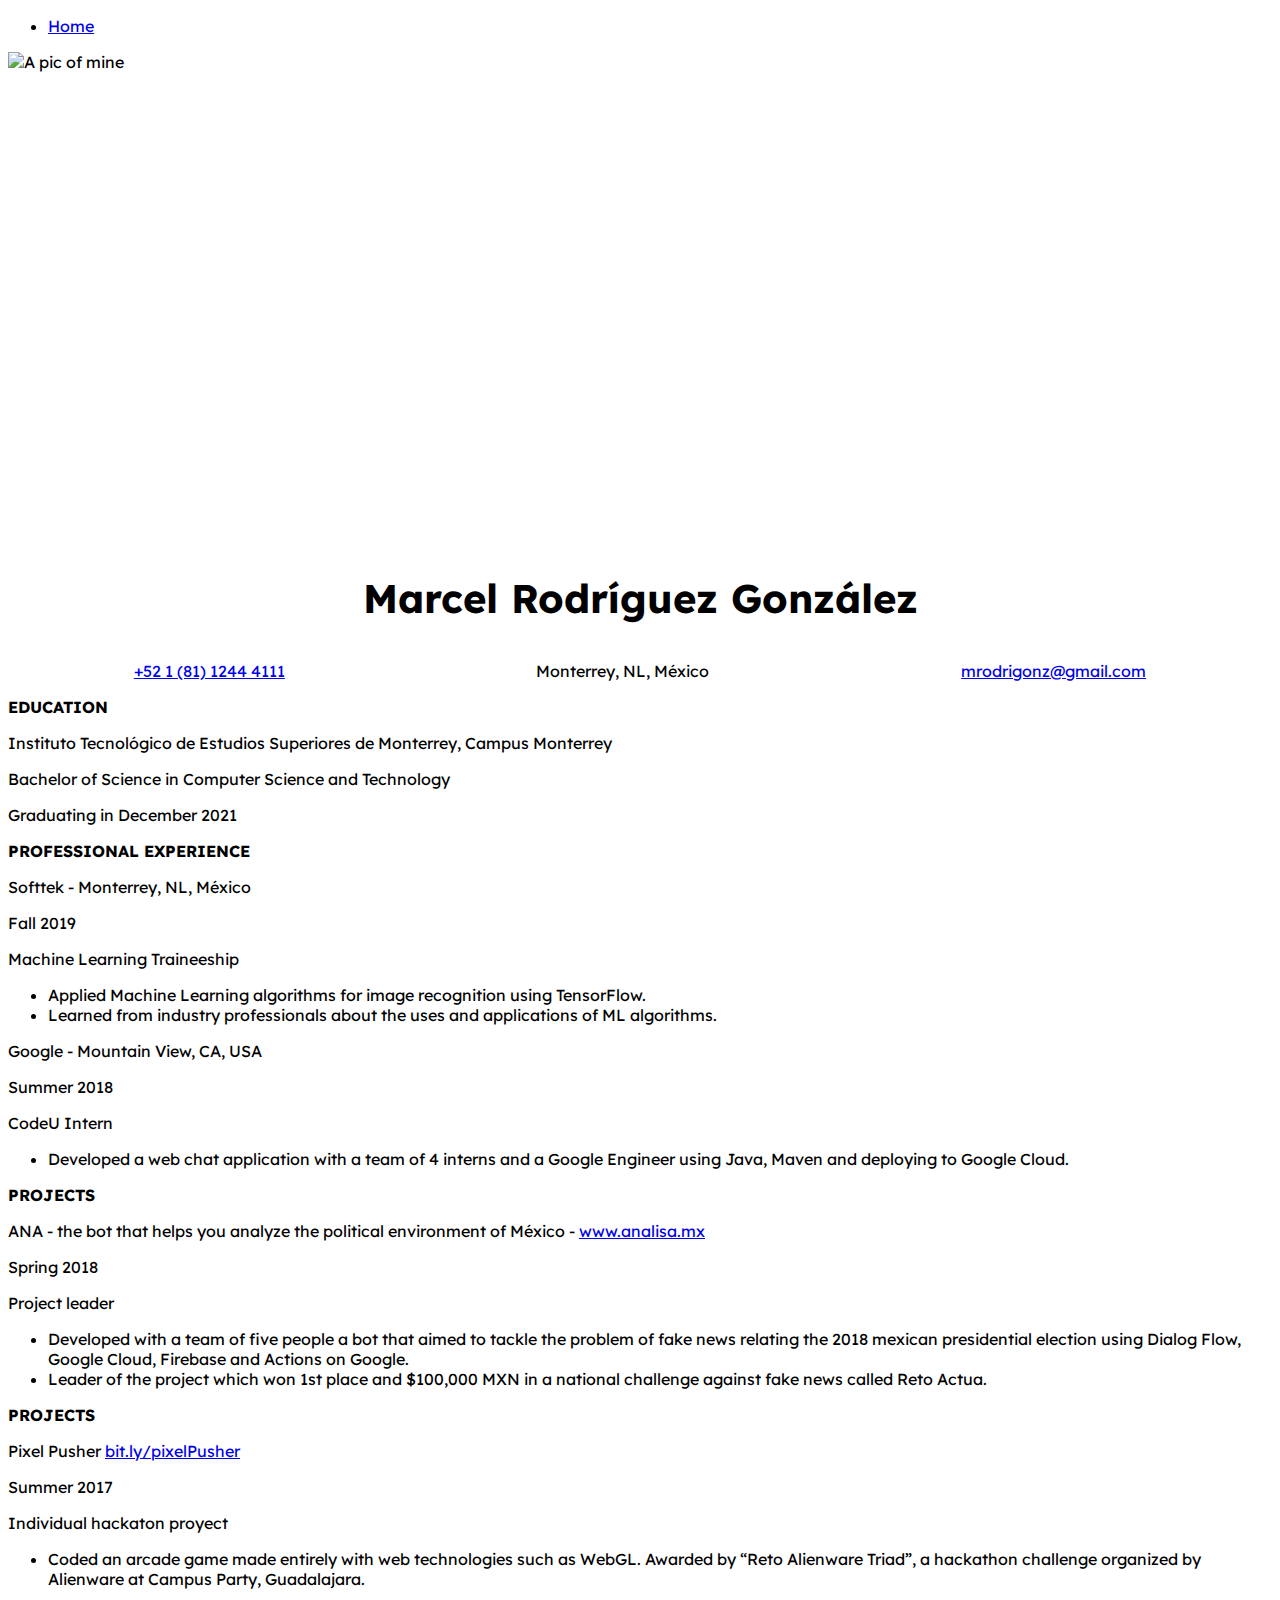
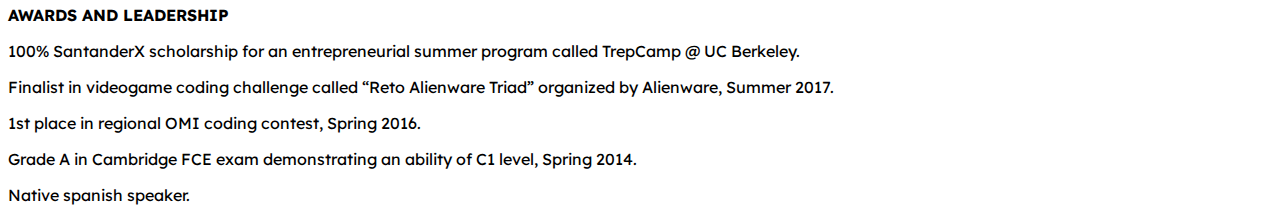
==== index.html @ 02f99f3c "Refactor index.html" ====
<!DOCTYPE html>
<html lang="en">
  <head>
    <title>Resume: Marcel Rodríguez González</title>
    <meta charset="UTF-8" />
    <link rel="stylesheet" href="./css/style.css">
    <link href="https://fonts.googleapis.com/css?family=Lexend+Deca&display=swap" rel="stylesheet">
  </head>
  <body>
    <header>
      <nav>
        <ul>
          <li class="menu"><a href="#">Home</a></li>
        </ul>
      </nav>
    </header>
    
    <section>
      <img src="http://www.marcel.cool/img/marcelContact.jpg" alt="A pic of mine" class="hi">
      <h1 class="hi"><span style="font-size: 40px;">Marcel Rodríguez González</h1>
      <div class="hi">
        <a href="tel:+52 1 (81) 1244 4111">+52 1 (81) 1244 4111 </a>
        <p>Monterrey, NL, México </p>
        <a href="mailto:mrodrigonz@gmail.com">mrodrigonz@gmail.com</a>
      </div>
    </section>
    <section>
      <b>EDUCATION</b>
      <p>Instituto Tecnológico de Estudios Superiores de Monterrey, Campus Monterrey </p>
      <p>Bachelor of Science in Computer Science and Technology</p>
      <p>Graduating in December 2021</p>
    </section>
    <section>
      <b>PROFESSIONAL EXPERIENCE</b>
      <p>Softtek - Monterrey, NL, México</p>
      <p>Fall 2019</p>
      <p>Machine Learning Traineeship</p>
      <ul>
        <li>
          Applied Machine Learning algorithms for image recognition using TensorFlow.
        </li>
        <li>
          Learned from industry professionals about the uses and applications of ML algorithms.
        </li>
      </ul>
      <p>Google - Mountain View, CA, USA</p>
      <p>Summer 2018</p>
      <p>CodeU Intern</p>
      <ul>
        <li>
          Developed a web chat application with a team of 4 interns and a Google Engineer using Java, Maven and deploying to Google Cloud.
        </li>
      </ul>
    </section>
    <section>
      <b>PROJECTS</b>
      <p>ANA - the bot that helps you analyze the political environment of México - <a href="http://www.analisa.mx">www.analisa.mx</a></p>
      <p>Spring 2018</p>
      <p>Project leader</p>
      <ul>
        <li>
          Developed with a team of five people a bot that aimed to tackle the problem of fake
news relating the 2018 mexican presidential election using Dialog Flow, Google Cloud, 
Firebase and Actions on Google.
        </li>
        <li>
          Leader of the project which won 1st place and $100,000 MXN in a national challenge
          against fake news called Reto Actua.
        </li>
      </ul>
    </section>
    <section>
      <b>PROJECTS</b>
      <p>Pixel Pusher <a href="http://bit.ly/pixelPusher">bit.ly/pixelPusher</a></p>
      <p>Summer 2017</p>
      <p>Individual hackaton proyect</p>
      <ul>
        <li>
          Coded an arcade game made entirely with web technologies such as WebGL.
          Awarded by “Reto Alienware Triad”, a hackathon challenge organized by Alienware at 
          Campus Party, Guadalajara.
        </li>
      </ul>
    </section>
    <section>
      <b>AWARDS AND LEADERSHIP</b>
      <p>100% SantanderX scholarship for an entrepreneurial summer program called TrepCamp @ UC Berkeley.</p>
      <p>Finalist in videogame coding challenge called “Reto Alienware Triad” organized by Alienware, Summer 2017.</p>
      <p>1st place in regional OMI coding contest, Spring 2016.</p>
      <p>Grade A in Cambridge FCE exam demonstrating an ability of C1 level, Spring 2014.</p>
      <p></p>
      <p>Native spanish speaker.</p>
    </section>
  </body>
</html>
---- css/style.css ----
* {
  -webkit-font-smoothing: antialiased;
  -webkit-text-size-adjust: 100%;
}
html {
  box-sizing: border-box;
  font-family: 'Lexend Deca', sans-serif;
  scroll-behavior: smooth;
}
img {
  height: 500px;
  min-width: 100%;
  object-fit: cover;
  vertical-align: bottom;
}
.hi {
  display: flex;
  justify-content: space-around;
  align-items: center;
}
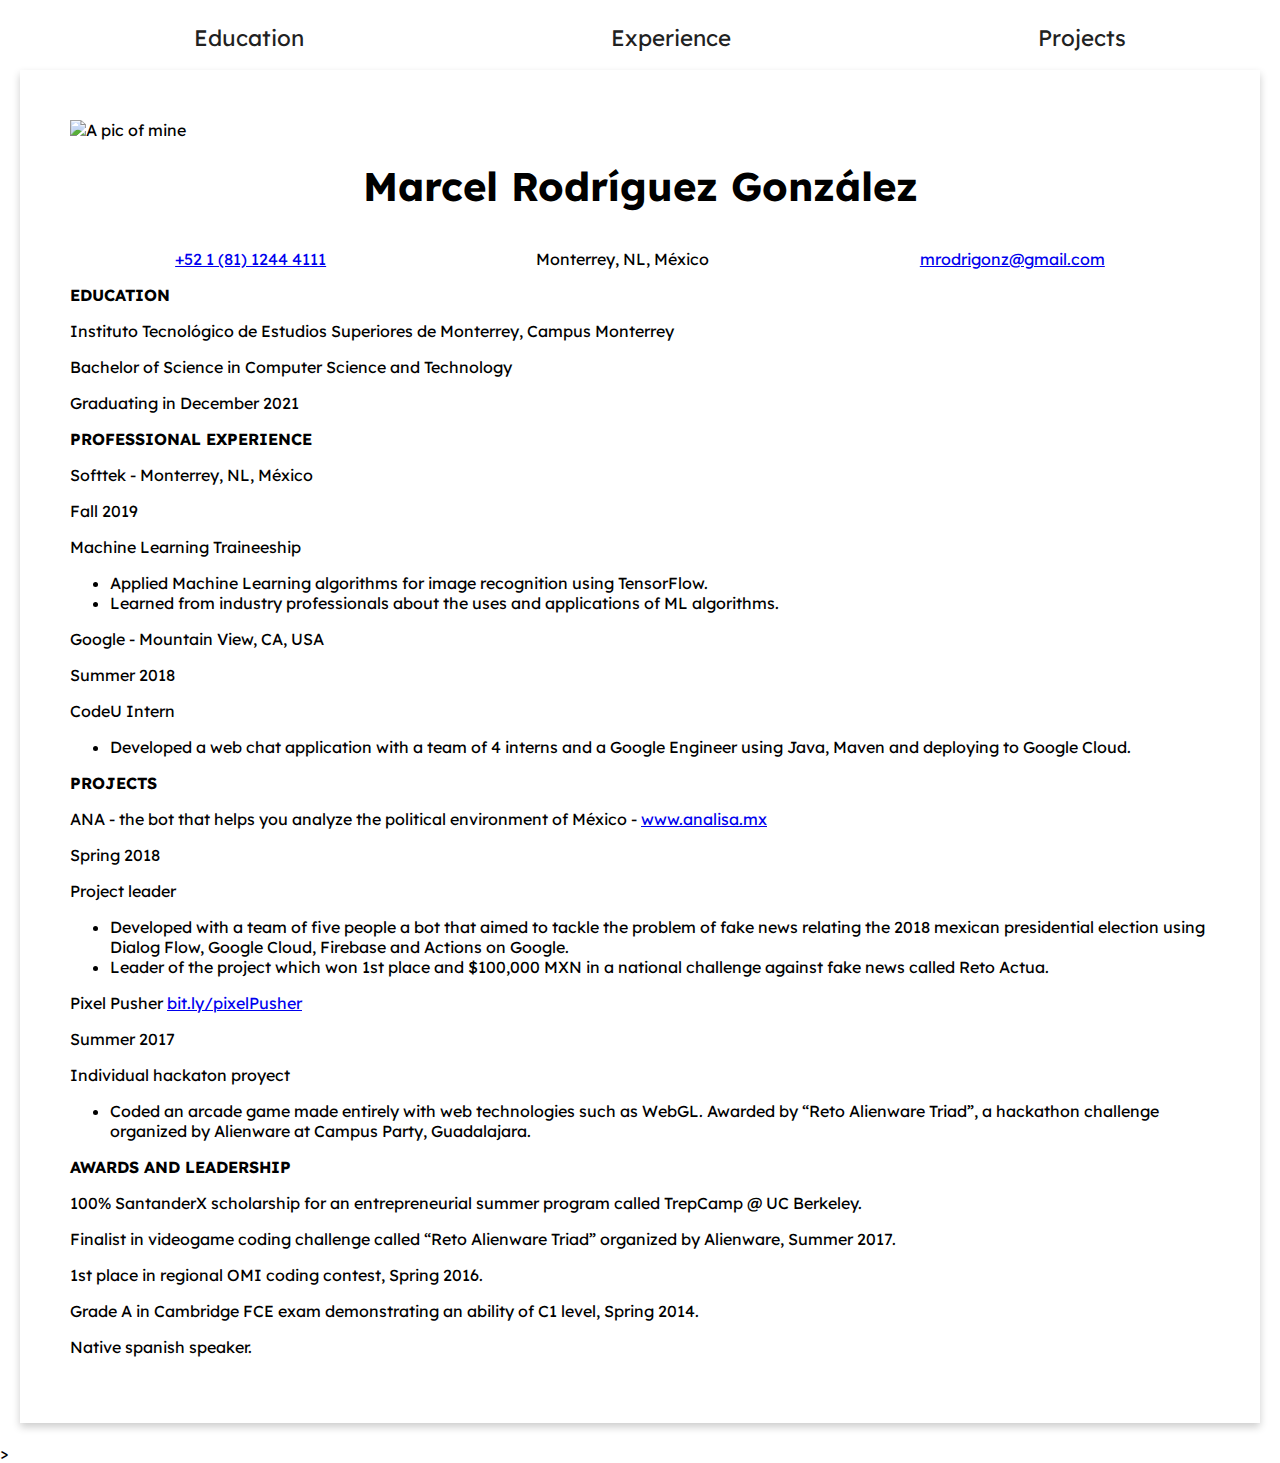
==== commit e1d45902: "Made it pretty with css." ====
--- a/index.html
+++ b/index.html
@@ -3,93 +3,96 @@
   <head>
     <title>Resume: Marcel Rodríguez González</title>
     <meta charset="UTF-8" />
+    <meta name="viewport" content="width-device-width, initial-scale=1">
     <link rel="stylesheet" href="./css/style.css">
     <link href="https://fonts.googleapis.com/css?family=Lexend+Deca&display=swap" rel="stylesheet">
   </head>
   <body>
     <header>
       <nav>
-        <ul>
-          <li class="menu"><a href="#">Home</a></li>
+        <ul class="menu">
+          <li><a href="#education">Education</a></li>
+          <li><a href="#experience">Experience</a></li>
+          <li><a href="#projects">Projects</a></li>
         </ul>
       </nav>
     </header>
-    
-    <section>
-      <img src="http://www.marcel.cool/img/marcelContact.jpg" alt="A pic of mine" class="hi">
-      <h1 class="hi"><span style="font-size: 40px;">Marcel Rodríguez González</h1>
-      <div class="hi">
-        <a href="tel:+52 1 (81) 1244 4111">+52 1 (81) 1244 4111 </a>
-        <p>Monterrey, NL, México </p>
-        <a href="mailto:mrodrigonz@gmail.com">mrodrigonz@gmail.com</a>
-      </div>
-    </section>
-    <section>
-      <b>EDUCATION</b>
-      <p>Instituto Tecnológico de Estudios Superiores de Monterrey, Campus Monterrey </p>
-      <p>Bachelor of Science in Computer Science and Technology</p>
-      <p>Graduating in December 2021</p>
-    </section>
-    <section>
-      <b>PROFESSIONAL EXPERIENCE</b>
-      <p>Softtek - Monterrey, NL, México</p>
-      <p>Fall 2019</p>
-      <p>Machine Learning Traineeship</p>
-      <ul>
-        <li>
-          Applied Machine Learning algorithms for image recognition using TensorFlow.
-        </li>
-        <li>
-          Learned from industry professionals about the uses and applications of ML algorithms.
-        </li>
-      </ul>
-      <p>Google - Mountain View, CA, USA</p>
-      <p>Summer 2018</p>
-      <p>CodeU Intern</p>
-      <ul>
-        <li>
-          Developed a web chat application with a team of 4 interns and a Google Engineer using Java, Maven and deploying to Google Cloud.
-        </li>
-      </ul>
-    </section>
-    <section>
-      <b>PROJECTS</b>
-      <p>ANA - the bot that helps you analyze the political environment of México - <a href="http://www.analisa.mx">www.analisa.mx</a></p>
-      <p>Spring 2018</p>
-      <p>Project leader</p>
-      <ul>
-        <li>
-          Developed with a team of five people a bot that aimed to tackle the problem of fake
-news relating the 2018 mexican presidential election using Dialog Flow, Google Cloud, 
-Firebase and Actions on Google.
-        </li>
-        <li>
-          Leader of the project which won 1st place and $100,000 MXN in a national challenge
-          against fake news called Reto Actua.
-        </li>
-      </ul>
-    </section>
-    <section>
-      <b>PROJECTS</b>
-      <p>Pixel Pusher <a href="http://bit.ly/pixelPusher">bit.ly/pixelPusher</a></p>
-      <p>Summer 2017</p>
-      <p>Individual hackaton proyect</p>
-      <ul>
-        <li>
-          Coded an arcade game made entirely with web technologies such as WebGL.
-          Awarded by “Reto Alienware Triad”, a hackathon challenge organized by Alienware at 
-          Campus Party, Guadalajara.
-        </li>
-      </ul>
-    </section>
-    <section>
-      <b>AWARDS AND LEADERSHIP</b>
-      <p>100% SantanderX scholarship for an entrepreneurial summer program called TrepCamp @ UC Berkeley.</p>
-      <p>Finalist in videogame coding challenge called “Reto Alienware Triad” organized by Alienware, Summer 2017.</p>
-      <p>1st place in regional OMI coding contest, Spring 2016.</p>
-      <p>Grade A in Cambridge FCE exam demonstrating an ability of C1 level, Spring 2014.</p>
-      <p></p>
-      <p>Native spanish speaker.</p>
-    </section>
+    <div class="resume">
+      <section>
+        <div class="hi">
+        <img src="http://www.marcel.cool/img/marcelContact.jpg" alt="A pic of mine">
+        </div>
+        <h1 class="hi"><span style="font-size: 40px;">Marcel Rodríguez González</h1>
+        <div class="hi">
+          <a href="tel:+52 1 (81) 1244 4111">+52 1 (81) 1244 4111 </a>
+          <p>Monterrey, NL, México </p>
+          <a href="mailto:mrodrigonz@gmail.com">mrodrigonz@gmail.com</a>
+        </div>
+      </section>
+      <section id="education">
+        <b>EDUCATION</b>
+        <p>Instituto Tecnológico de Estudios Superiores de Monterrey, Campus Monterrey </p>
+        <p>Bachelor of Science in Computer Science and Technology</p>
+        <p>Graduating in December 2021</p>
+      </section>
+      <section id="experience">
+        <b>PROFESSIONAL EXPERIENCE</b>
+        <p>Softtek - Monterrey, NL, México</p>
+        <p>Fall 2019</p>
+        <p>Machine Learning Traineeship</p>
+        <ul>
+          <li>
+            Applied Machine Learning algorithms for image recognition using TensorFlow.
+          </li>
+          <li>
+            Learned from industry professionals about the uses and applications of ML algorithms.
+          </li>
+        </ul>
+        <p>Google - Mountain View, CA, USA</p>
+        <p>Summer 2018</p>
+        <p>CodeU Intern</p>
+        <ul>
+          <li>
+            Developed a web chat application with a team of 4 interns and a Google Engineer using Java, Maven and deploying to Google Cloud.
+          </li>
+        </ul>
+      </section>
+      <section id="projects">
+        <b>PROJECTS</b>
+        <p>ANA - the bot that helps you analyze the political environment of México - <a href="http://www.analisa.mx">www.analisa.mx</a></p>
+        <p>Spring 2018</p>
+        <p>Project leader</p>
+        <ul>
+          <li>
+            Developed with a team of five people a bot that aimed to tackle the problem of fake
+  news relating the 2018 mexican presidential election using Dialog Flow, Google Cloud, 
+  Firebase and Actions on Google.
+          </li>
+          <li>
+            Leader of the project which won 1st place and $100,000 MXN in a national challenge
+            against fake news called Reto Actua.
+          </li>
+        </ul>
+        <p>Pixel Pusher <a href="http://bit.ly/pixelPusher">bit.ly/pixelPusher</a></p>
+        <p>Summer 2017</p>
+        <p>Individual hackaton proyect</p>
+        <ul>
+          <li>
+            Coded an arcade game made entirely with web technologies such as WebGL.
+            Awarded by “Reto Alienware Triad”, a hackathon challenge organized by Alienware at 
+            Campus Party, Guadalajara.
+          </li>
+        </ul>
+      </section>
+      <section>
+        <b>AWARDS AND LEADERSHIP</b>
+        <p>100% SantanderX scholarship for an entrepreneurial summer program called TrepCamp @ UC Berkeley.</p>
+        <p>Finalist in videogame coding challenge called “Reto Alienware Triad” organized by Alienware, Summer 2017.</p>
+        <p>1st place in regional OMI coding contest, Spring 2016.</p>
+        <p>Grade A in Cambridge FCE exam demonstrating an ability of C1 level, Spring 2014.</p>
+        <p></p>
+        <p>Native spanish speaker.</p>
+      </section>
+    </div>>
   </body>
 </html>
--- a/css/style.css
+++ b/css/style.css
@@ -8,13 +8,47 @@
   scroll-behavior: smooth;
 }
 img {
-  height: 500px;
+  max-height: 500px;
   min-width: 100%;
   object-fit: cover;
   vertical-align: bottom;
 }
-.hi {
+body {
+  margin: 0px;
+}
+.menu {
+  list-style-type: none;
+  text-decoration: none;
+  display: flex;
+  justify-content: space-around;
+  align-items: flex-end;
+  margin: 0px;
+  height: 50px;
+  background-color: #fff;
+}
+
+.menu a {
+  text-decoration: none;
+  font-size: 1.4em;
+  color: #212121;
+  line-height:0;
+}
+.menu a:link {
+  color: #212121;
+}
+.menu a:visited {
+  color: #212121;
+}
+.menu a:hover {
+  color: #838383;
+}
+.hi{
   display: flex;
   justify-content: space-around;
   align-items: center;
+}
+.resume{
+  margin: 20px;
+  padding: 50px;
+  box-shadow: 0 4px 8px 0 rgba(0, 0, 0, 0.2);
 }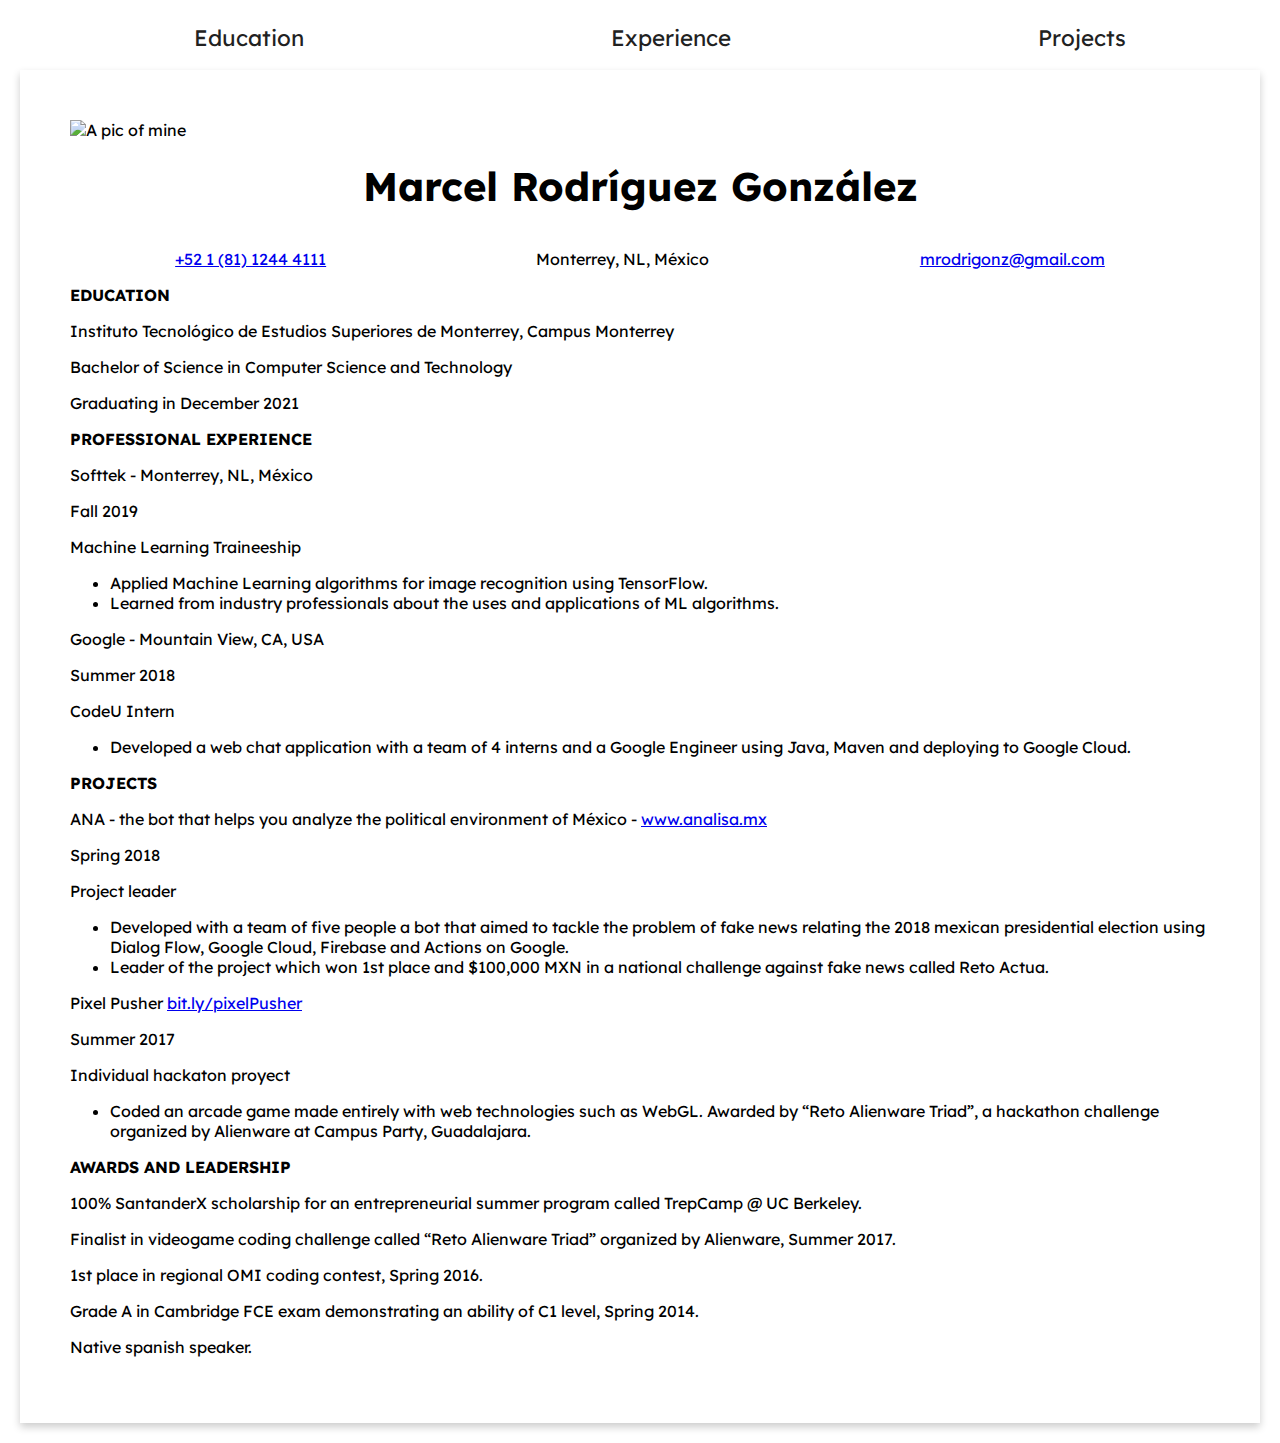
==== commit f09c621e: "Small fix" ====
--- a/index.html
+++ b/index.html
@@ -93,6 +93,6 @@
         <p></p>
         <p>Native spanish speaker.</p>
       </section>
-    </div>>
+    </div>
   </body>
 </html>
